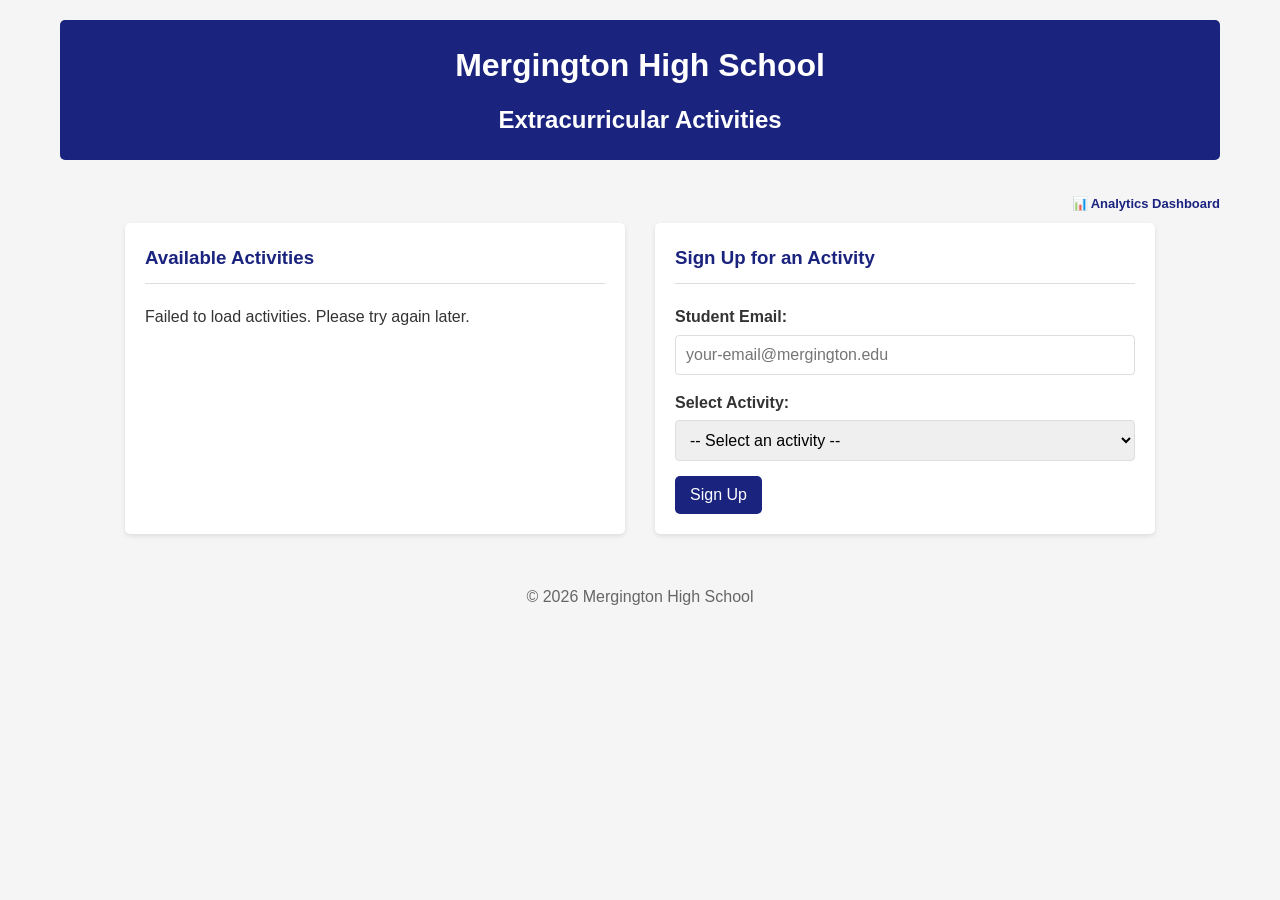
==== src/static/index.html @ 8407d96f "feat: add analytics dashboard for activity engagement and capacity - Add GET /analytics endpoint wit" ====
<!DOCTYPE html>
<html lang="en">
  <head>
    <meta charset="UTF-8" />
    <meta name="viewport" content="width=device-width, initial-scale=1.0" />
    <title>Mergington High School Activities</title>
    <link rel="stylesheet" href="styles.css" />
  </head>
  <body>
    <header>
      <h1>Mergington High School</h1>
      <h2>Extracurricular Activities</h2>
    </header>

    <div class="admin-link-bar">
      <a href="/static/dashboard.html">📊 Analytics Dashboard</a>
    </div>

    <main>
      <section id="activities-container">
        <h3>Available Activities</h3>
        <div id="activities-list">
          <!-- Activities will be loaded here -->
          <p>Loading activities...</p>
        </div>
      </section>

      <section id="signup-container">
        <h3>Sign Up for an Activity</h3>
        <form id="signup-form">
          <div class="form-group">
            <label for="email">Student Email:</label>
            <input type="email" id="email" required placeholder="your-email@mergington.edu" />
          </div>
          <div class="form-group">
            <label for="activity">Select Activity:</label>
            <select id="activity" required>
              <option value="">-- Select an activity --</option>
              <!-- Activity options will be loaded here -->
            </select>
          </div>
          <button type="submit">Sign Up</button>
        </form>
        <div id="message" class="hidden"></div>
      </section>
    </main>

    <footer>
      <p>&copy; 2026 Mergington High School</p>
    </footer>

    <script src="app.js"></script>
  </body>
</html>
---- src/static/styles.css ----
* {
  box-sizing: border-box;
  margin: 0;
  padding: 0;
  font-family: Arial, sans-serif;
}

body {
  font-family: Arial, sans-serif;
  line-height: 1.6;
  color: #333;
  max-width: 1200px;
  margin: 0 auto;
  padding: 20px;
  background-color: #f5f5f5;
}

header {
  text-align: center;
  padding: 20px 0;
  margin-bottom: 30px;
  background-color: #1a237e;
  color: white;
  border-radius: 5px;
}

header h1 {
  margin-bottom: 10px;
}

main {
  display: flex;
  flex-wrap: wrap;
  gap: 30px;
  justify-content: center;
}

@media (min-width: 768px) {
  main {
    grid-template-columns: 2fr 1fr;
  }
}

section {
  background-color: white;
  padding: 20px;
  border-radius: 5px;
  box-shadow: 0 2px 5px rgba(0, 0, 0, 0.1);
  width: 100%;
  max-width: 500px;
}

section h3 {
  margin-bottom: 20px;
  padding-bottom: 10px;
  border-bottom: 1px solid #ddd;
  color: #1a237e;
}

.activity-card {
  margin-bottom: 15px;
  padding: 15px;
  border: 1px solid #ddd;
  border-radius: 5px;
  background-color: #f9f9f9;
}

.activity-card h4 {
  margin-bottom: 10px;
  color: #0066cc;
}

.activity-card p {
  margin-bottom: 8px;
}

/* New styles for participants section */
.participants-container {
  margin-top: 15px;
  padding-top: 12px;
  border-top: 1px dashed #ccc;
}

.participants-section h5 {
  margin-bottom: 8px;
  color: #1a237e;
  font-size: 16px;
}

.participants-section ul {
  list-style-type: none;
  padding-left: 5px;
}

.participants-section ul li {
  padding: 4px 0;
  position: relative;
  display: flex;
  align-items: center;
  justify-content: space-between;
}

/* Remove the bullet point pseudo-element */
.participants-section ul li::before {
  display: none;
}

.participant-email {
  flex-grow: 1;
  margin-right: 8px;
}

.delete-btn {
  background: none;
  border: none;
  color: #c62828;
  cursor: pointer;
  font-size: 14px;
  padding: 2px 5px;
  transition: all 0.2s;
  border-radius: 3px;
}

.delete-btn:hover {
  background-color: #ffebee;
}

.participants-section p {
  color: #777;
  font-style: italic;
}

.form-group {
  margin-bottom: 15px;
}

.form-group label {
  display: block;
  margin-bottom: 5px;
  font-weight: bold;
}

.form-group input,
.form-group select {
  width: 100%;
  padding: 10px;
  border: 1px solid #ddd;
  border-radius: 4px;
  font-size: 16px;
}

button {
  background-color: #1a237e;
  color: white;
  border: none;
  padding: 10px 15px;
  font-size: 16px;
  border-radius: 5px;
  cursor: pointer;
  transition: background-color 0.2s;
}

button:hover {
  background-color: #3949ab;
}

.message {
  margin-top: 20px;
  padding: 10px;
  border-radius: 4px;
}

.success {
  background-color: #e8f5e9;
  color: #2e7d32;
  border: 1px solid #a5d6a7;
}

.error {
  background-color: #ffebee;
  color: #c62828;
  border: 1px solid #ef9a9a;
}

.info {
  background-color: #d1ecf1;
  color: #0c5460;
  border: 1px solid #bee5eb;
}

.hidden {
  display: none;
}

footer {
  text-align: center;
  margin-top: 30px;
  padding: 20px;
  color: #666;
}

/* ── Dashboard Navigation ── */
.dashboard-nav {
  margin-bottom: 20px;
}

.nav-link {
  color: #1a237e;
  text-decoration: none;
  font-weight: bold;
  font-size: 14px;
}

.nav-link:hover {
  text-decoration: underline;
}

/* ── Dashboard Layout ── */
.dashboard-main {
  display: flex;
  flex-direction: column;
  gap: 24px;
}

.dashboard-main section {
  max-width: 100%;
  width: 100%;
}

/* ── Summary Cards ── */
.summary-cards {
  display: flex;
  flex-wrap: wrap;
  gap: 16px;
  background: transparent !important;
  box-shadow: none !important;
  padding: 0 !important;
}

.stat-card {
  flex: 1 1 160px;
  background: white;
  border-radius: 8px;
  box-shadow: 0 2px 5px rgba(0, 0, 0, 0.1);
  padding: 20px;
  text-align: center;
  display: flex;
  flex-direction: column;
  gap: 6px;
}

.stat-card.highlight {
  background: #1a237e;
  color: white;
}

.stat-card.highlight .stat-label {
  color: #c5cae9;
}

.stat-value {
  font-size: 2rem;
  font-weight: bold;
  color: #1a237e;
}

.stat-card.highlight .stat-value {
  color: white;
}

.stat-label {
  font-size: 0.85rem;
  color: #666;
  text-transform: uppercase;
  letter-spacing: 0.05em;
}

/* ── Filters ── */
.filters-section h3 {
  margin-bottom: 14px;
}

.filters-row {
  display: flex;
  flex-wrap: wrap;
  gap: 16px;
  align-items: flex-end;
}

.filter-group {
  display: flex;
  flex-direction: column;
  gap: 4px;
  min-width: 180px;
}

.filter-group label {
  font-size: 14px;
  font-weight: bold;
  color: #333;
}

.filter-group select {
  padding: 8px 10px;
  border: 1px solid #ddd;
  border-radius: 4px;
  font-size: 14px;
}

.secondary-btn {
  background-color: #e8eaf6;
  color: #1a237e;
  border: 1px solid #9fa8da;
  padding: 8px 16px;
  font-size: 14px;
  border-radius: 5px;
  cursor: pointer;
  align-self: flex-end;
}

.secondary-btn:hover {
  background-color: #c5cae9;
}

/* ── Bar Chart ── */
.chart-section h3 {
  margin-bottom: 16px;
}

.chart-row {
  display: flex;
  align-items: center;
  gap: 10px;
  margin-bottom: 10px;
}

.chart-label {
  width: 160px;
  font-size: 13px;
  white-space: nowrap;
  overflow: hidden;
  text-overflow: ellipsis;
  flex-shrink: 0;
}

.bar-track {
  flex: 1;
  height: 18px;
  background: #e8eaf6;
  border-radius: 9px;
  overflow: hidden;
}

.bar-fill {
  height: 100%;
  border-radius: 9px;
  transition: width 0.4s ease;
  min-width: 2px;
}

.bar-low    { background-color: #43a047; }
.bar-medium { background-color: #fb8c00; }
.bar-high   { background-color: #e53935; }
.bar-full   { background-color: #b71c1c; }

.chart-pct {
  width: 46px;
  text-align: right;
  font-size: 13px;
  font-weight: bold;
  color: #333;
  flex-shrink: 0;
}

.chart-counts {
  width: 60px;
  text-align: right;
  font-size: 12px;
  color: #666;
  flex-shrink: 0;
}

/* ── Metrics Table ── */
.table-section h3 {
  margin-bottom: 16px;
}

.table-wrapper {
  overflow-x: auto;
}

#metrics-table {
  width: 100%;
  border-collapse: collapse;
  font-size: 14px;
}

#metrics-table th {
  background-color: #1a237e;
  color: white;
  padding: 10px 12px;
  text-align: left;
}

#metrics-table td {
  padding: 9px 12px;
  border-bottom: 1px solid #eee;
}

#metrics-table tr:last-child td {
  border-bottom: none;
}

#metrics-table tr:hover td {
  background-color: #f5f5f5;
}

.center {
  text-align: center;
}

.schedule-cell {
  font-size: 12px;
  color: #555;
}

/* Utilization badges */
.util-badge {
  display: inline-block;
  padding: 2px 8px;
  border-radius: 12px;
  font-size: 12px;
  font-weight: bold;
}

.util-low    { background: #e8f5e9; color: #2e7d32; }
.util-medium { background: #fff3e0; color: #e65100; }
.util-high   { background: #ffebee; color: #b71c1c; }
.util-full   { background: #b71c1c; color: white; }

.badge-full {
  display: inline-block;
  padding: 2px 8px;
  background: #b71c1c;
  color: white;
  border-radius: 12px;
  font-size: 12px;
  font-weight: bold;
}

.no-waitlist {
  color: #bbb;
}

/* ── Empty / Error States ── */
.loading-text,
.empty-state {
  color: #888;
  font-style: italic;
  padding: 20px 0;
  text-align: center;
}

.error-state {
  color: #c62828;
  font-style: italic;
  padding: 20px 0;
  text-align: center;
}

/* ── Dashboard link on main page ── */
.admin-link-bar {
  text-align: right;
  margin-bottom: 8px;
}

.admin-link-bar a {
  color: #1a237e;
  font-size: 13px;
  text-decoration: none;
  font-weight: bold;
}

.admin-link-bar a:hover {
  text-decoration: underline;
}
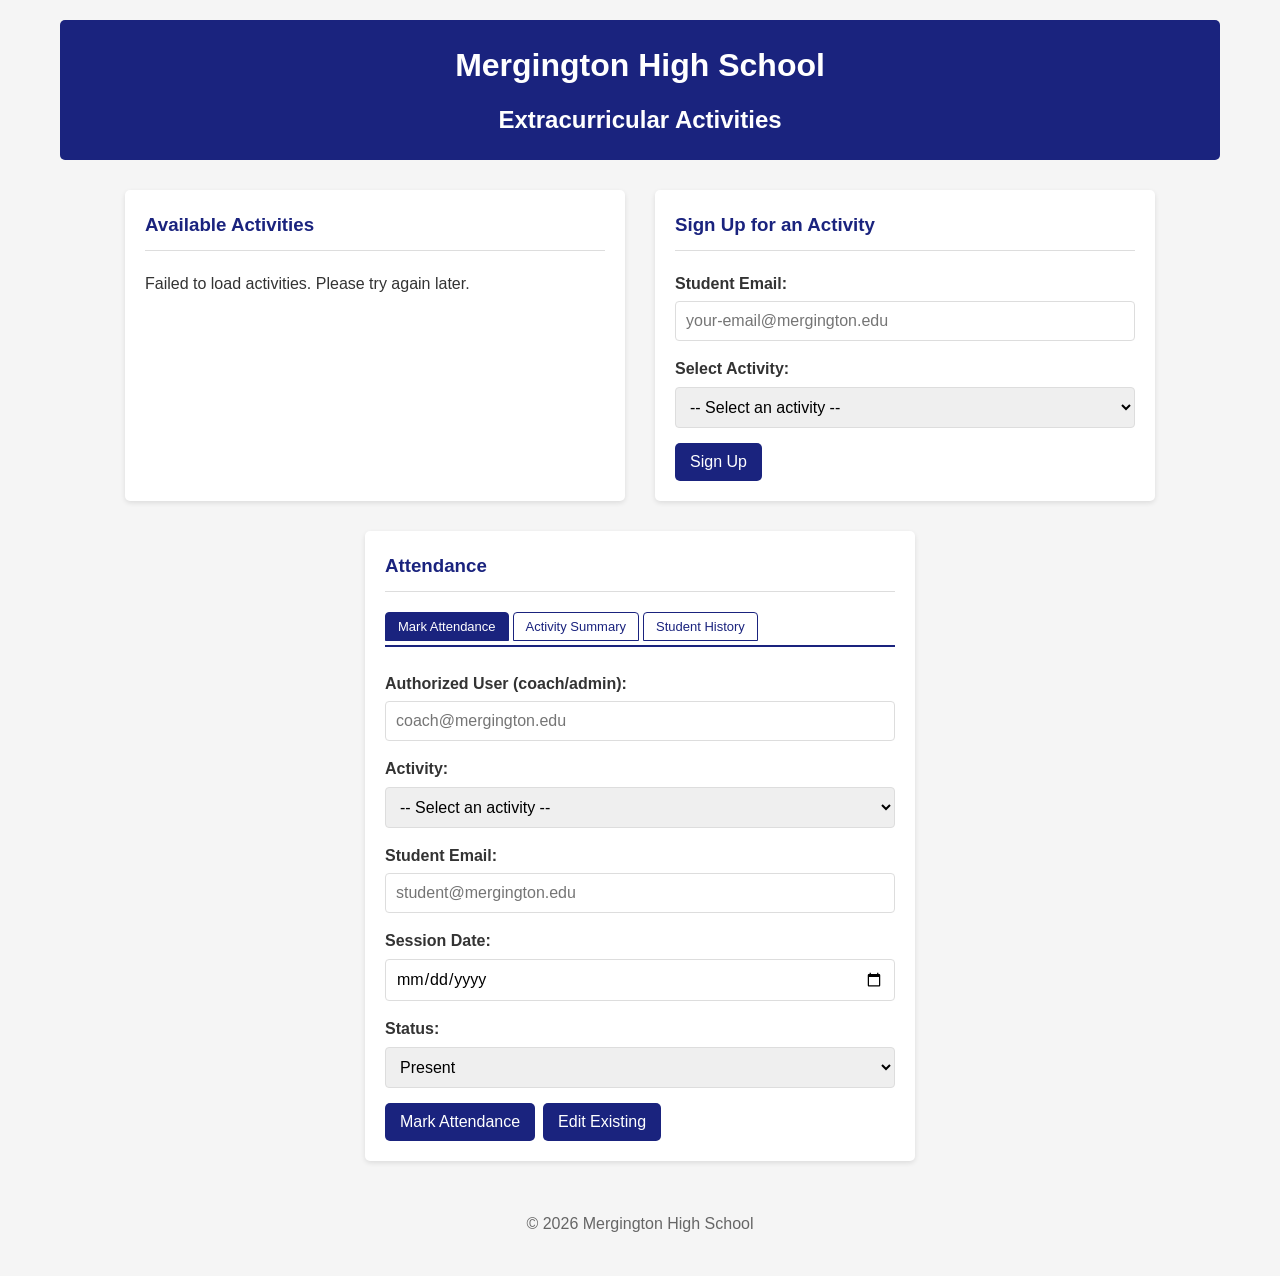
==== commit 0486a007: "Add attendance tracking per activity session - Add POST/PUT /activities/{name}/attendance endpoints " ====
--- a/src/static/index.html
+++ b/src/static/index.html
@@ -11,10 +11,6 @@
       <h1>Mergington High School</h1>
       <h2>Extracurricular Activities</h2>
     </header>
-
-    <div class="admin-link-bar">
-      <a href="/static/dashboard.html">📊 Analytics Dashboard</a>
-    </div>
 
     <main>
       <section id="activities-container">
@@ -43,6 +39,78 @@
         </form>
         <div id="message" class="hidden"></div>
       </section>
+
+      <section id="attendance-section">
+        <h3>Attendance</h3>
+
+        <div class="tab-bar">
+          <button class="tab-btn active" data-tab="mark-tab">Mark Attendance</button>
+          <button class="tab-btn" data-tab="summary-tab">Activity Summary</button>
+          <button class="tab-btn" data-tab="student-tab">Student History</button>
+        </div>
+
+        <!-- Mark / Edit Attendance (coaches/admin) -->
+        <div id="mark-tab" class="tab-content active">
+          <form id="attendance-form">
+            <div class="form-group">
+              <label for="att-marked-by">Authorized User (coach/admin):</label>
+              <input type="email" id="att-marked-by" placeholder="coach@mergington.edu" required />
+            </div>
+            <div class="form-group">
+              <label for="att-activity">Activity:</label>
+              <select id="att-activity" required>
+                <option value="">-- Select an activity --</option>
+              </select>
+            </div>
+            <div class="form-group">
+              <label for="att-email">Student Email:</label>
+              <input type="email" id="att-email" placeholder="student@mergington.edu" required />
+            </div>
+            <div class="form-group">
+              <label for="att-date">Session Date:</label>
+              <input type="date" id="att-date" required />
+            </div>
+            <div class="form-group">
+              <label for="att-status">Status:</label>
+              <select id="att-status" required>
+                <option value="present">Present</option>
+                <option value="absent">Absent</option>
+              </select>
+            </div>
+            <div class="form-row">
+              <button type="submit" id="mark-btn">Mark Attendance</button>
+              <button type="button" id="edit-btn">Edit Existing</button>
+            </div>
+          </form>
+          <div id="attendance-message" class="hidden"></div>
+        </div>
+
+        <!-- Activity Attendance Summary -->
+        <div id="summary-tab" class="tab-content hidden">
+          <div class="form-group">
+            <label for="summary-activity">Activity:</label>
+            <select id="summary-activity">
+              <option value="">-- Select an activity --</option>
+            </select>
+          </div>
+          <div class="form-group">
+            <label for="summary-date">Filter by Date (optional):</label>
+            <input type="date" id="summary-date" />
+          </div>
+          <button id="load-summary-btn">Load Summary</button>
+          <div id="summary-result"></div>
+        </div>
+
+        <!-- Student Attendance History -->
+        <div id="student-tab" class="tab-content hidden">
+          <div class="form-group">
+            <label for="student-email">Student Email:</label>
+            <input type="email" id="student-email" placeholder="student@mergington.edu" />
+          </div>
+          <button id="load-student-btn">Load History</button>
+          <div id="student-result"></div>
+        </div>
+      </section>
     </main>
 
     <footer>
--- a/src/static/styles.css
+++ b/src/static/styles.css
@@ -199,288 +199,89 @@
   color: #666;
 }
 
-/* ── Dashboard Navigation ── */
-.dashboard-nav {
-  margin-bottom: 20px;
-}
-
-.nav-link {
-  color: #1a237e;
-  text-decoration: none;
-  font-weight: bold;
+/* Attendance section */
+#attendance-section {
+  max-width: 550px;
+}
+
+.tab-bar {
+  display: flex;
+  gap: 4px;
+  margin-bottom: 16px;
+  border-bottom: 2px solid #1a237e;
+  padding-bottom: 4px;
+}
+
+.tab-btn {
+  background: none;
+  color: #1a237e;
+  border: 1px solid #1a237e;
+  padding: 6px 12px;
+  font-size: 13px;
+  border-radius: 4px 4px 0 0;
+  cursor: pointer;
+  transition: background-color 0.2s, color 0.2s;
+}
+
+.tab-btn.active,
+.tab-btn:hover {
+  background-color: #1a237e;
+  color: white;
+}
+
+.tab-content {
+  padding-top: 8px;
+}
+
+.form-row {
+  display: flex;
+  gap: 8px;
+}
+
+.attendance-summary {
+  margin-top: 12px;
+  padding: 10px 14px;
+  background: #f0f4ff;
+  border: 1px solid #c5cae9;
+  border-radius: 4px;
+  margin-bottom: 8px;
+}
+
+.attendance-summary h5 {
+  margin-bottom: 6px;
+  color: #1a237e;
+}
+
+.attendance-summary p {
+  margin-bottom: 4px;
   font-size: 14px;
 }
 
-.nav-link:hover {
-  text-decoration: underline;
-}
-
-/* ── Dashboard Layout ── */
-.dashboard-main {
-  display: flex;
-  flex-direction: column;
-  gap: 24px;
-}
-
-.dashboard-main section {
-  max-width: 100%;
-  width: 100%;
-}
-
-/* ── Summary Cards ── */
-.summary-cards {
-  display: flex;
-  flex-wrap: wrap;
-  gap: 16px;
-  background: transparent !important;
-  box-shadow: none !important;
-  padding: 0 !important;
-}
-
-.stat-card {
-  flex: 1 1 160px;
-  background: white;
-  border-radius: 8px;
-  box-shadow: 0 2px 5px rgba(0, 0, 0, 0.1);
-  padding: 20px;
-  text-align: center;
-  display: flex;
-  flex-direction: column;
-  gap: 6px;
-}
-
-.stat-card.highlight {
-  background: #1a237e;
-  color: white;
-}
-
-.stat-card.highlight .stat-label {
-  color: #c5cae9;
-}
-
-.stat-value {
-  font-size: 2rem;
-  font-weight: bold;
-  color: #1a237e;
-}
-
-.stat-card.highlight .stat-value {
-  color: white;
-}
-
-.stat-label {
-  font-size: 0.85rem;
-  color: #666;
-  text-transform: uppercase;
-  letter-spacing: 0.05em;
-}
-
-/* ── Filters ── */
-.filters-section h3 {
-  margin-bottom: 14px;
-}
-
-.filters-row {
-  display: flex;
-  flex-wrap: wrap;
-  gap: 16px;
-  align-items: flex-end;
-}
-
-.filter-group {
-  display: flex;
-  flex-direction: column;
-  gap: 4px;
-  min-width: 180px;
-}
-
-.filter-group label {
-  font-size: 14px;
-  font-weight: bold;
-  color: #333;
-}
-
-.filter-group select {
-  padding: 8px 10px;
-  border: 1px solid #ddd;
-  border-radius: 4px;
-  font-size: 14px;
-}
-
-.secondary-btn {
-  background-color: #e8eaf6;
-  color: #1a237e;
-  border: 1px solid #9fa8da;
-  padding: 8px 16px;
-  font-size: 14px;
-  border-radius: 5px;
-  cursor: pointer;
-  align-self: flex-end;
-}
-
-.secondary-btn:hover {
-  background-color: #c5cae9;
-}
-
-/* ── Bar Chart ── */
-.chart-section h3 {
-  margin-bottom: 16px;
-}
-
-.chart-row {
-  display: flex;
-  align-items: center;
-  gap: 10px;
-  margin-bottom: 10px;
-}
-
-.chart-label {
-  width: 160px;
-  font-size: 13px;
-  white-space: nowrap;
-  overflow: hidden;
-  text-overflow: ellipsis;
-  flex-shrink: 0;
-}
-
-.bar-track {
-  flex: 1;
-  height: 18px;
-  background: #e8eaf6;
-  border-radius: 9px;
-  overflow: hidden;
-}
-
-.bar-fill {
-  height: 100%;
-  border-radius: 9px;
-  transition: width 0.4s ease;
-  min-width: 2px;
-}
-
-.bar-low    { background-color: #43a047; }
-.bar-medium { background-color: #fb8c00; }
-.bar-high   { background-color: #e53935; }
-.bar-full   { background-color: #b71c1c; }
-
-.chart-pct {
-  width: 46px;
-  text-align: right;
-  font-size: 13px;
-  font-weight: bold;
-  color: #333;
-  flex-shrink: 0;
-}
-
-.chart-counts {
-  width: 60px;
-  text-align: right;
-  font-size: 12px;
-  color: #666;
-  flex-shrink: 0;
-}
-
-/* ── Metrics Table ── */
-.table-section h3 {
-  margin-bottom: 16px;
-}
-
-.table-wrapper {
-  overflow-x: auto;
-}
-
-#metrics-table {
+.attendance-table {
   width: 100%;
   border-collapse: collapse;
-  font-size: 14px;
-}
-
-#metrics-table th {
-  background-color: #1a237e;
-  color: white;
-  padding: 10px 12px;
+  margin-top: 10px;
+  font-size: 13px;
+}
+
+.attendance-table th,
+.attendance-table td {
   text-align: left;
-}
-
-#metrics-table td {
-  padding: 9px 12px;
-  border-bottom: 1px solid #eee;
-}
-
-#metrics-table tr:last-child td {
-  border-bottom: none;
-}
-
-#metrics-table tr:hover td {
-  background-color: #f5f5f5;
-}
-
-.center {
-  text-align: center;
-}
-
-.schedule-cell {
-  font-size: 12px;
-  color: #555;
-}
-
-/* Utilization badges */
-.util-badge {
-  display: inline-block;
-  padding: 2px 8px;
-  border-radius: 12px;
-  font-size: 12px;
+  padding: 6px 8px;
+  border-bottom: 1px solid #ddd;
+}
+
+.attendance-table th {
+  background-color: #e8eaf6;
+  color: #1a237e;
+}
+
+.status-present {
+  color: #2e7d32;
   font-weight: bold;
 }
 
-.util-low    { background: #e8f5e9; color: #2e7d32; }
-.util-medium { background: #fff3e0; color: #e65100; }
-.util-high   { background: #ffebee; color: #b71c1c; }
-.util-full   { background: #b71c1c; color: white; }
-
-.badge-full {
-  display: inline-block;
-  padding: 2px 8px;
-  background: #b71c1c;
-  color: white;
-  border-radius: 12px;
-  font-size: 12px;
+.status-absent {
+  color: #c62828;
   font-weight: bold;
 }
-
-.no-waitlist {
-  color: #bbb;
-}
-
-/* ── Empty / Error States ── */
-.loading-text,
-.empty-state {
-  color: #888;
-  font-style: italic;
-  padding: 20px 0;
-  text-align: center;
-}
-
-.error-state {
-  color: #c62828;
-  font-style: italic;
-  padding: 20px 0;
-  text-align: center;
-}
-
-/* ── Dashboard link on main page ── */
-.admin-link-bar {
-  text-align: right;
-  margin-bottom: 8px;
-}
-
-.admin-link-bar a {
-  color: #1a237e;
-  font-size: 13px;
-  text-decoration: none;
-  font-weight: bold;
-}
-
-.admin-link-bar a:hover {
-  text-decoration: underline;
-}
